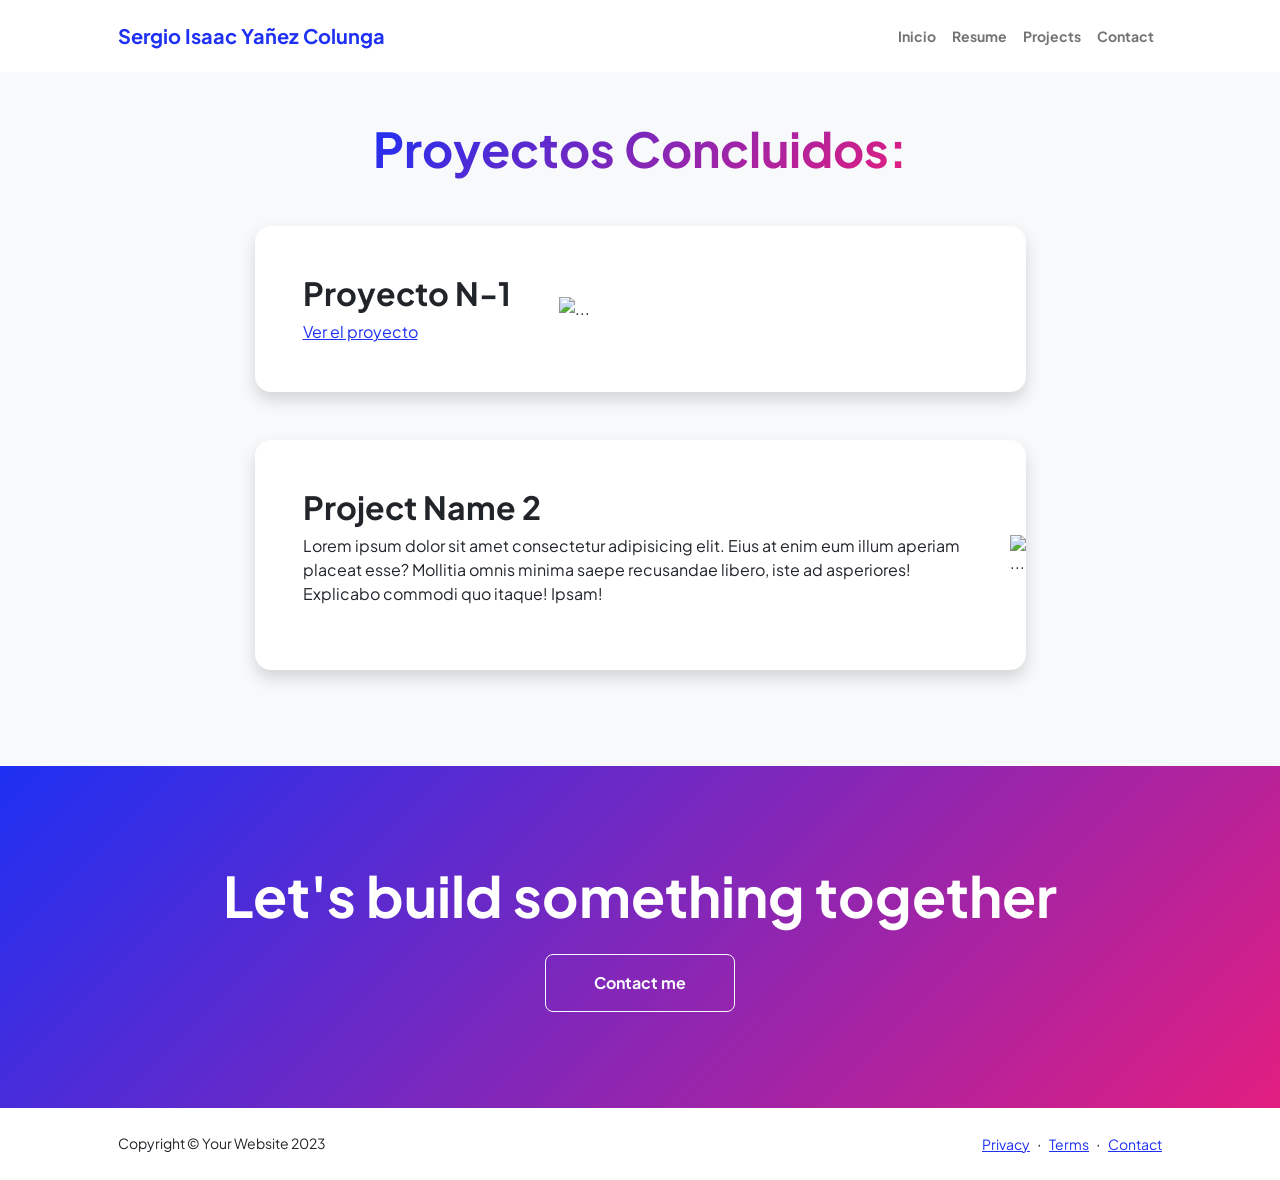
==== projects.html @ 1ba43078 "Add files via upload ." ====
<!DOCTYPE html>
<html lang="en">
    <head>
        <meta charset="utf-8" />
        <meta name="viewport" content="width=device-width, initial-scale=1, shrink-to-fit=no" />
        <meta name="description" content="" />
        <meta name="author" content="" />
        <title>Modern Business - Start Bootstrap Template</title>
        <!-- Favicon-->
        <link rel="icon" type="image/x-icon" href="assets/favicon.ico" />
        <!-- Custom Google font-->
        <link rel="preconnect" href="https://fonts.googleapis.com" />
        <link rel="preconnect" href="https://fonts.gstatic.com" crossorigin />
        <link href="https://fonts.googleapis.com/css2?family=Plus+Jakarta+Sans:wght@100;200;300;400;500;600;700;800;900&amp;display=swap" rel="stylesheet" />
        <!-- Bootstrap icons-->
        <link href="https://cdn.jsdelivr.net/npm/bootstrap-icons@1.8.1/font/bootstrap-icons.css" rel="stylesheet" />
        <!-- Core theme CSS (includes Bootstrap)-->
        <link href="css/styles.css" rel="stylesheet" />
    </head>
    <body class="d-flex flex-column h-100 bg-light">
        <main class="flex-shrink-0">
            <!-- Navigation-->
            <nav class="navbar navbar-expand-lg navbar-light bg-white py-3">
                <div class="container px-5">
                    <a class="navbar-brand" href="index.html"><span class="fw-bolder text-primary">Sergio Isaac Yañez Colunga</span></a>
                    <button class="navbar-toggler" type="button" data-bs-toggle="collapse" data-bs-target="#navbarSupportedContent" aria-controls="navbarSupportedContent" aria-expanded="false" aria-label="Toggle navigation"><span class="navbar-toggler-icon"></span></button>
                    <div class="collapse navbar-collapse" id="navbarSupportedContent">
                        <ul class="navbar-nav ms-auto mb-2 mb-lg-0 small fw-bolder">
                            <li class="nav-item"><a class="nav-link" href="index.html">Inicio</a></li>
                            <li class="nav-item"><a class="nav-link" href="resume.html">Resume</a></li>
                            <li class="nav-item"><a class="nav-link" href="projects.html">Projects</a></li>
                            <li class="nav-item"><a class="nav-link" href="contact.html">Contact</a></li>
                        </ul>
                    </div>
                </div>
            </nav>
            <!-- Projects Section-->
            <section class="py-5">
                <div class="container px-5 mb-5">
                    <div class="text-center mb-5">
                        <h1 class="display-5 fw-bolder mb-0"><span class="text-gradient d-inline">Proyectos Concluidos:</span></h1>
                    </div>
                    <div class="row gx-5 justify-content-center">
                        <div class="col-lg-11 col-xl-9 col-xxl-8">
                            <!-- Project Card 1-->
                            <div class="card overflow-hidden shadow rounded-4 border-0 mb-5">
                                <div class="card-body p-0">
                                    <div class="d-flex align-items-center">
                                        <div class="p-5">
                                            <h2 class="fw-bolder">Proyecto N-1</h2>
                                            <a href="https://m3-v0.github.io/Exercise2/"> Ver el proyecto</a>
                                            
                                        </div>
                                        <img class="img-fluid" src="https://dark-skys.com/cdn/shop/files/BlackJetCloseup_5000x.jpg?v=1764044664
                                        " alt="..." />
                                    </div>
                                </div>
                            </div>
                            <!-- Project Card 2-->
                            <div class="card overflow-hidden shadow rounded-4 border-0">
                                <div class="card-body p-0">
                                    <div class="d-flex align-items-center">
                                        <div class="p-5">
                                            <h2 class="fw-bolder">Project Name 2</h2>
                                            <p>Lorem ipsum dolor sit amet consectetur adipisicing elit. Eius at enim eum illum aperiam placeat esse? Mollitia omnis minima saepe recusandae libero, iste ad asperiores! Explicabo commodi quo itaque! Ipsam!</p>
                                        </div>
                                        <img class="img-fluid" src="https://dummyimage.com/300x400/343a40/6c757d" alt="..." />
                                    </div>
                                </div>
                            </div>
                        </div>
                    </div>
                </div>
            </section>
            <!-- Call to action section-->
            <section class="py-5 bg-gradient-primary-to-secondary text-white">
                <div class="container px-5 my-5">
                    <div class="text-center">
                        <h2 class="display-4 fw-bolder mb-4">Let's build something together</h2>
                        <a class="btn btn-outline-light btn-lg px-5 py-3 fs-6 fw-bolder" href="contact.html">Contact me</a>
                    </div>
                </div>
            </section>
        </main>
        <!-- Footer-->
        <footer class="bg-white py-4 mt-auto">
            <div class="container px-5">
                <div class="row align-items-center justify-content-between flex-column flex-sm-row">
                    <div class="col-auto"><div class="small m-0">Copyright &copy; Your Website 2023</div></div>
                    <div class="col-auto">
                        <a class="small" href="#!">Privacy</a>
                        <span class="mx-1">&middot;</span>
                        <a class="small" href="#!">Terms</a>
                        <span class="mx-1">&middot;</span>
                        <a class="small" href="#!">Contact</a>
                    </div>
                </div>
            </div>
        </footer>
        <!-- Bootstrap core JS-->
        <script src="https://cdn.jsdelivr.net/npm/bootstrap@5.2.3/dist/js/bootstrap.bundle.min.js"></script>
        <!-- Core theme JS-->
        <script src="js/scripts.js"></script>
    </body>
</html>
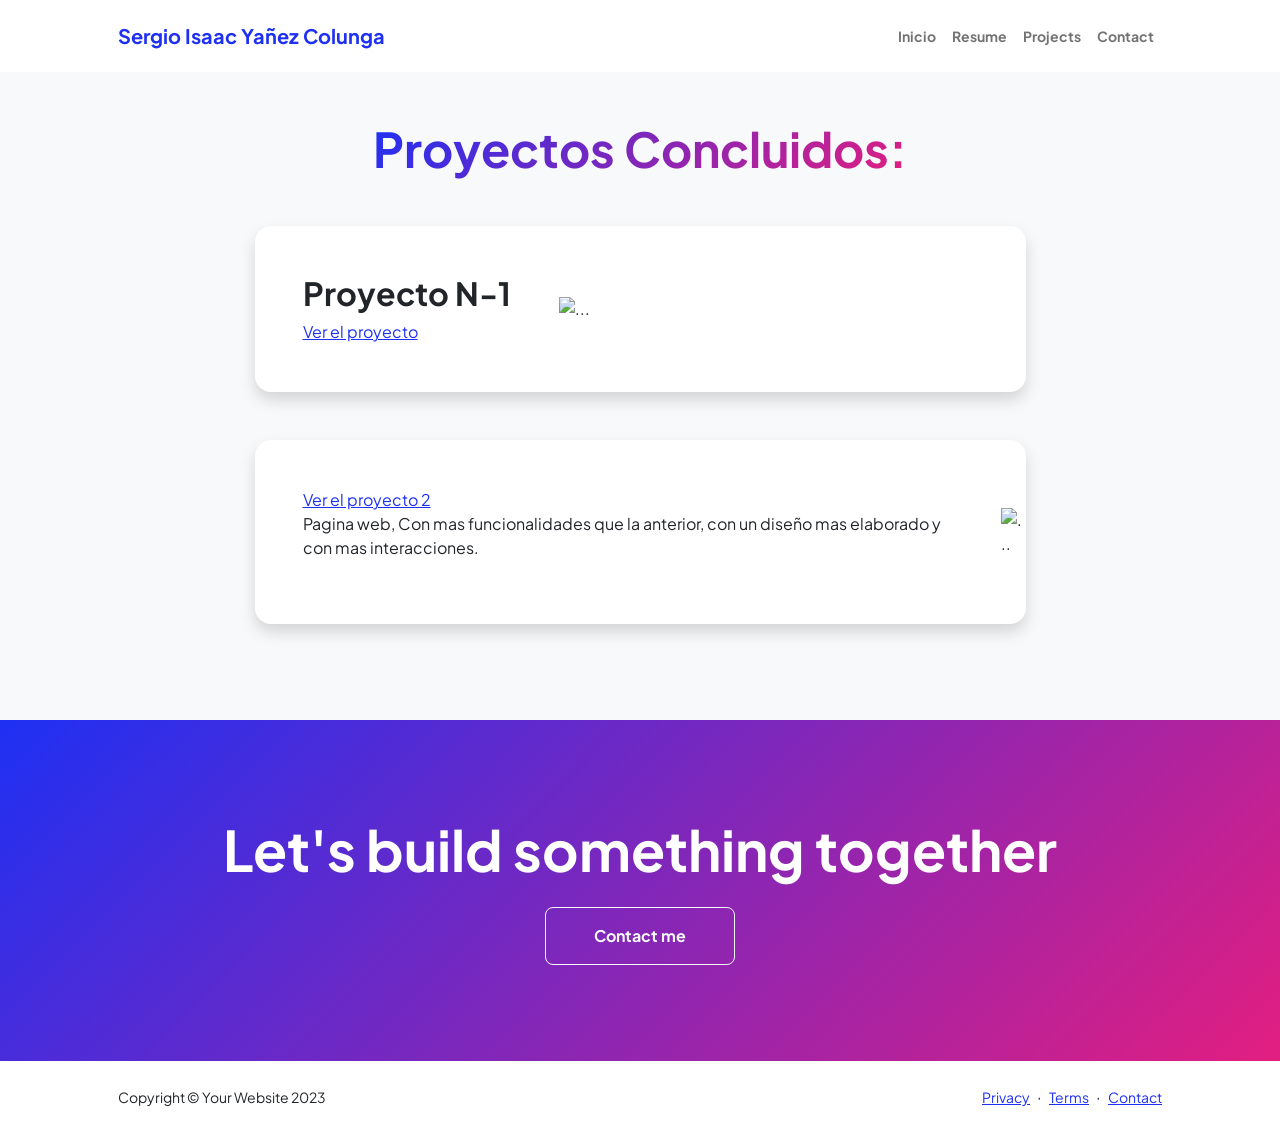
==== commit 711fe6c7: "Modify Project Name 2 details in projects.html Updated project description and added project link." ====
--- a/projects.html
+++ b/projects.html
@@ -61,8 +61,8 @@
                                 <div class="card-body p-0">
                                     <div class="d-flex align-items-center">
                                         <div class="p-5">
-                                            <h2 class="fw-bolder">Project Name 2</h2>
-                                            <p>Lorem ipsum dolor sit amet consectetur adipisicing elit. Eius at enim eum illum aperiam placeat esse? Mollitia omnis minima saepe recusandae libero, iste ad asperiores! Explicabo commodi quo itaque! Ipsam!</p>
+                                           <a href="https://sergioyanez547-spec.github.io/Project-Web2/"> Ver el proyecto 2</a>
+                                            <p>Pagina web, Con mas funcionalidades que la anterior, con un diseño mas elaborado y con mas interacciones.</p>
                                         </div>
                                         <img class="img-fluid" src="https://dummyimage.com/300x400/343a40/6c757d" alt="..." />
                                     </div>
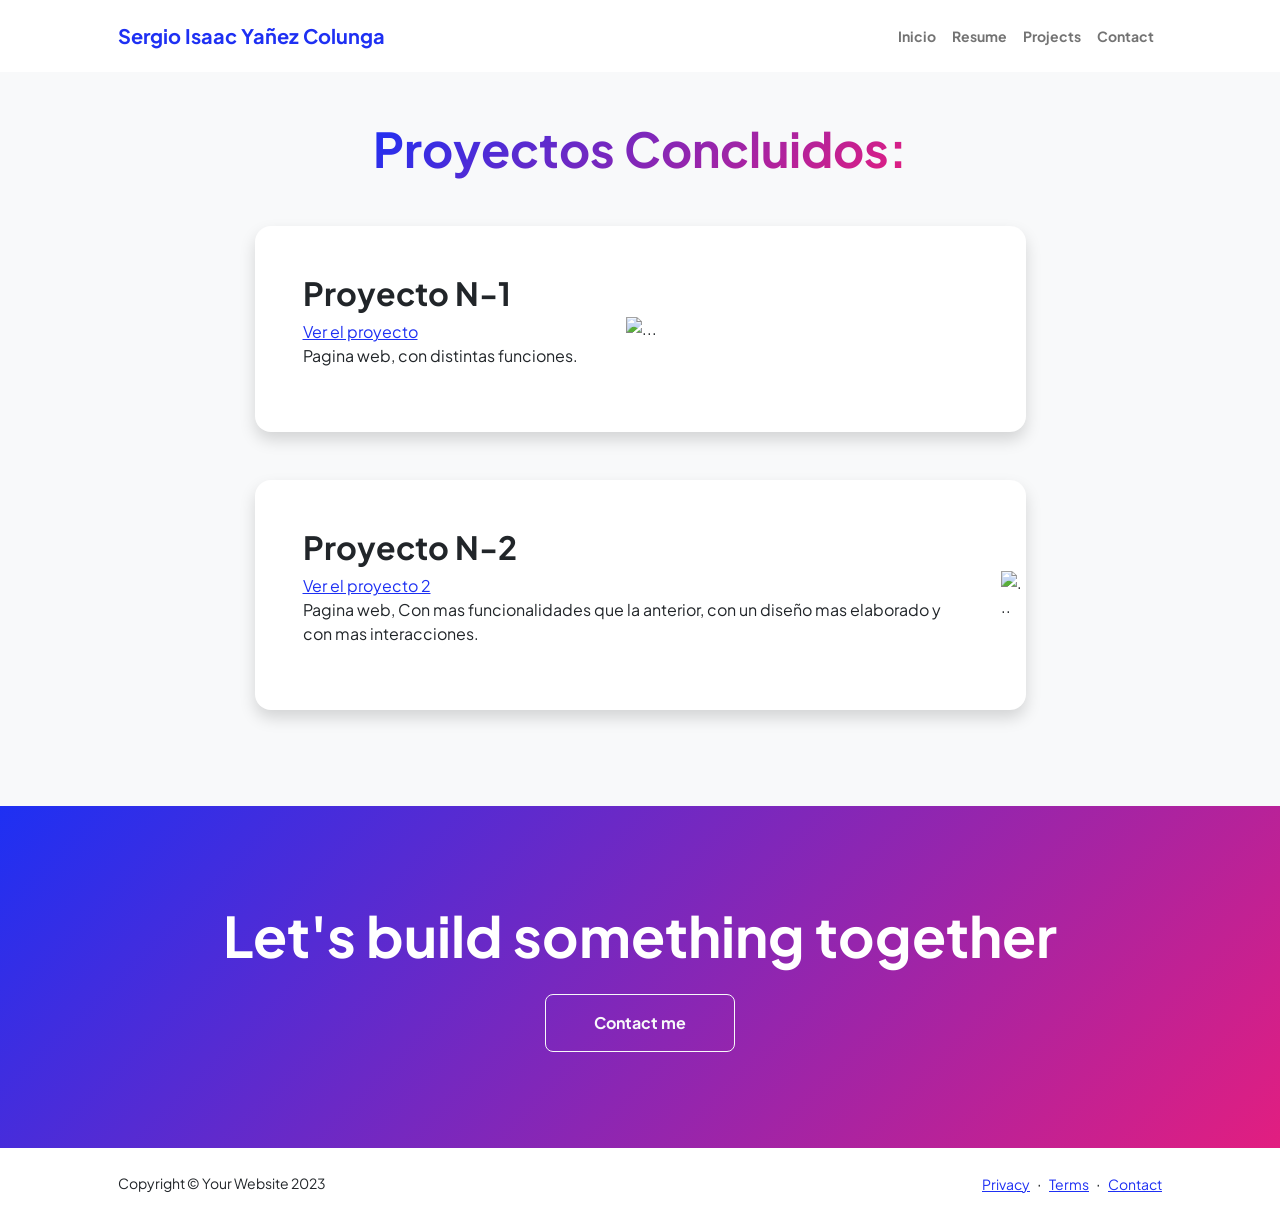
==== commit be6a2a27: "Update projects.html" ====
--- a/projects.html
+++ b/projects.html
@@ -49,10 +49,10 @@
                                         <div class="p-5">
                                             <h2 class="fw-bolder">Proyecto N-1</h2>
                                             <a href="https://m3-v0.github.io/Exercise2/"> Ver el proyecto</a>
+                                             <p>Pagina web, con distintas funciones.</p>
                                             
                                         </div>
-                                        <img class="img-fluid" src="https://dark-skys.com/cdn/shop/files/BlackJetCloseup_5000x.jpg?v=1764044664
-                                        " alt="..." />
+                                         <img class="img-fluid" src="https://dummyimage.com/300x400/343a40/6c757d" alt="..." />
                                     </div>
                                 </div>
                             </div>
@@ -61,6 +61,7 @@
                                 <div class="card-body p-0">
                                     <div class="d-flex align-items-center">
                                         <div class="p-5">
+                                            <h2 class="fw-bolder">Proyecto N-2</h2>
                                            <a href="https://sergioyanez547-spec.github.io/Project-Web2/"> Ver el proyecto 2</a>
                                             <p>Pagina web, Con mas funcionalidades que la anterior, con un diseño mas elaborado y con mas interacciones.</p>
                                         </div>
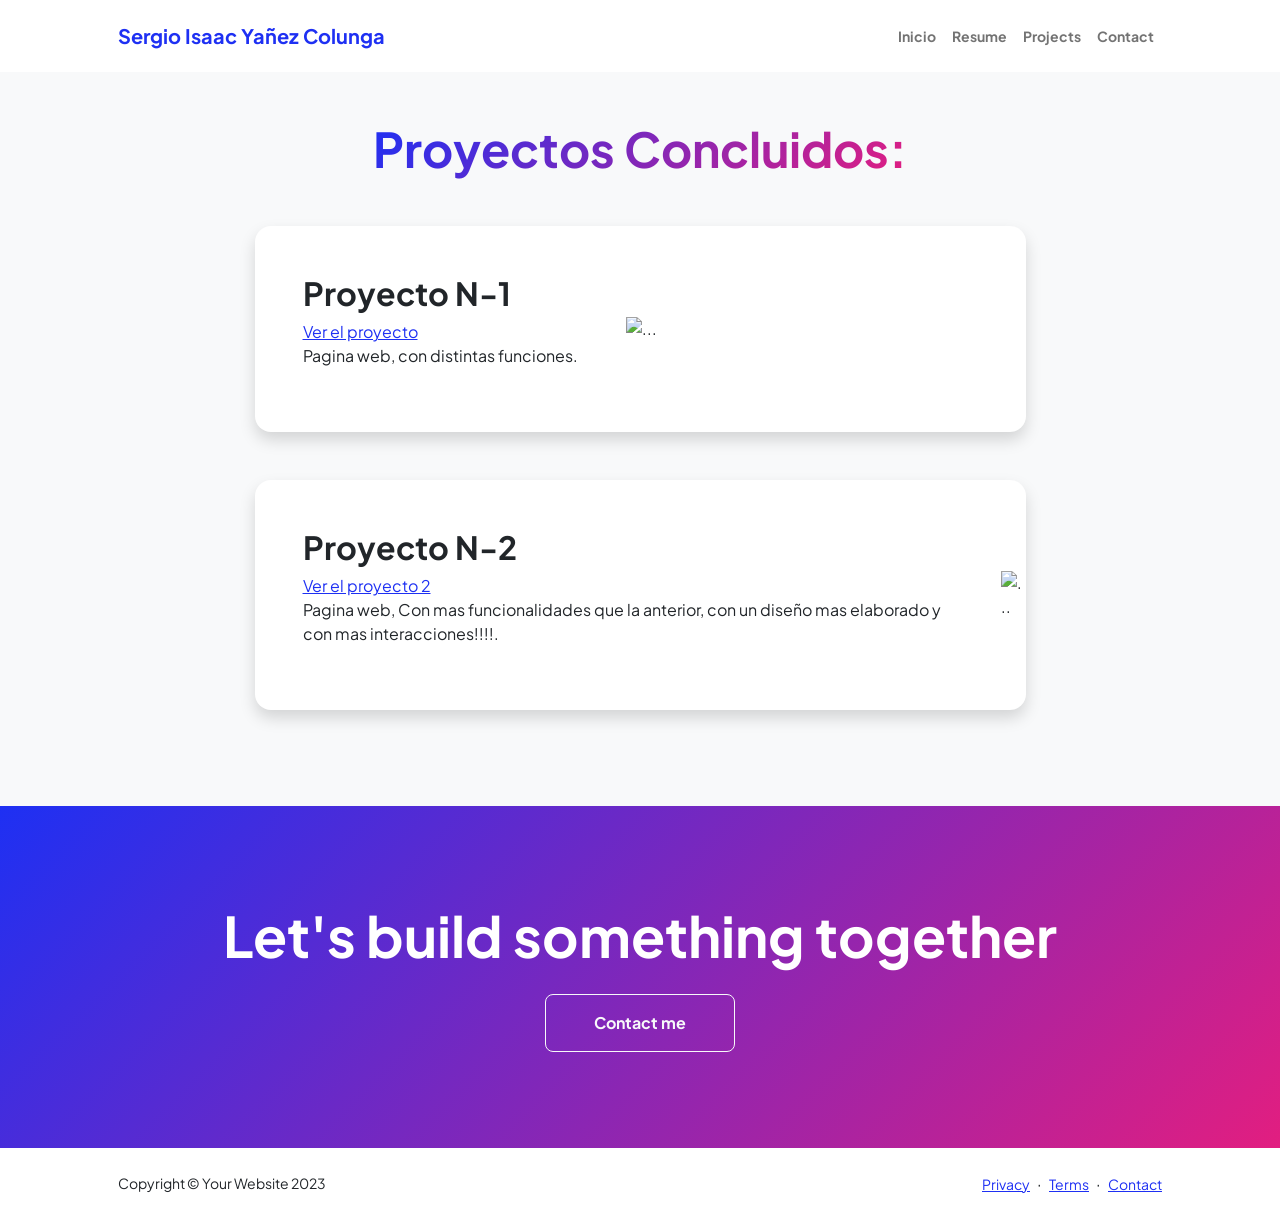
==== commit 9602f442: "Revise project 2 description for clarity Updated project description to emphasize features." ====
--- a/projects.html
+++ b/projects.html
@@ -62,8 +62,8 @@
                                     <div class="d-flex align-items-center">
                                         <div class="p-5">
                                             <h2 class="fw-bolder">Proyecto N-2</h2>
-                                           <a href="https://sergioyanez547-spec.github.io/Project-Web2/"> Ver el proyecto 2</a>
-                                            <p>Pagina web, Con mas funcionalidades que la anterior, con un diseño mas elaborado y con mas interacciones.</p>
+                                           <a href="https://sergioyanez547-spec.github.io/Interactive-Map/"> Ver el proyecto 2</a>
+                                            <p>Pagina web, Con mas funcionalidades que la anterior, con un diseño mas elaborado y con mas interacciones!!!!.</p>
                                         </div>
                                         <img class="img-fluid" src="https://dummyimage.com/300x400/343a40/6c757d" alt="..." />
                                     </div>
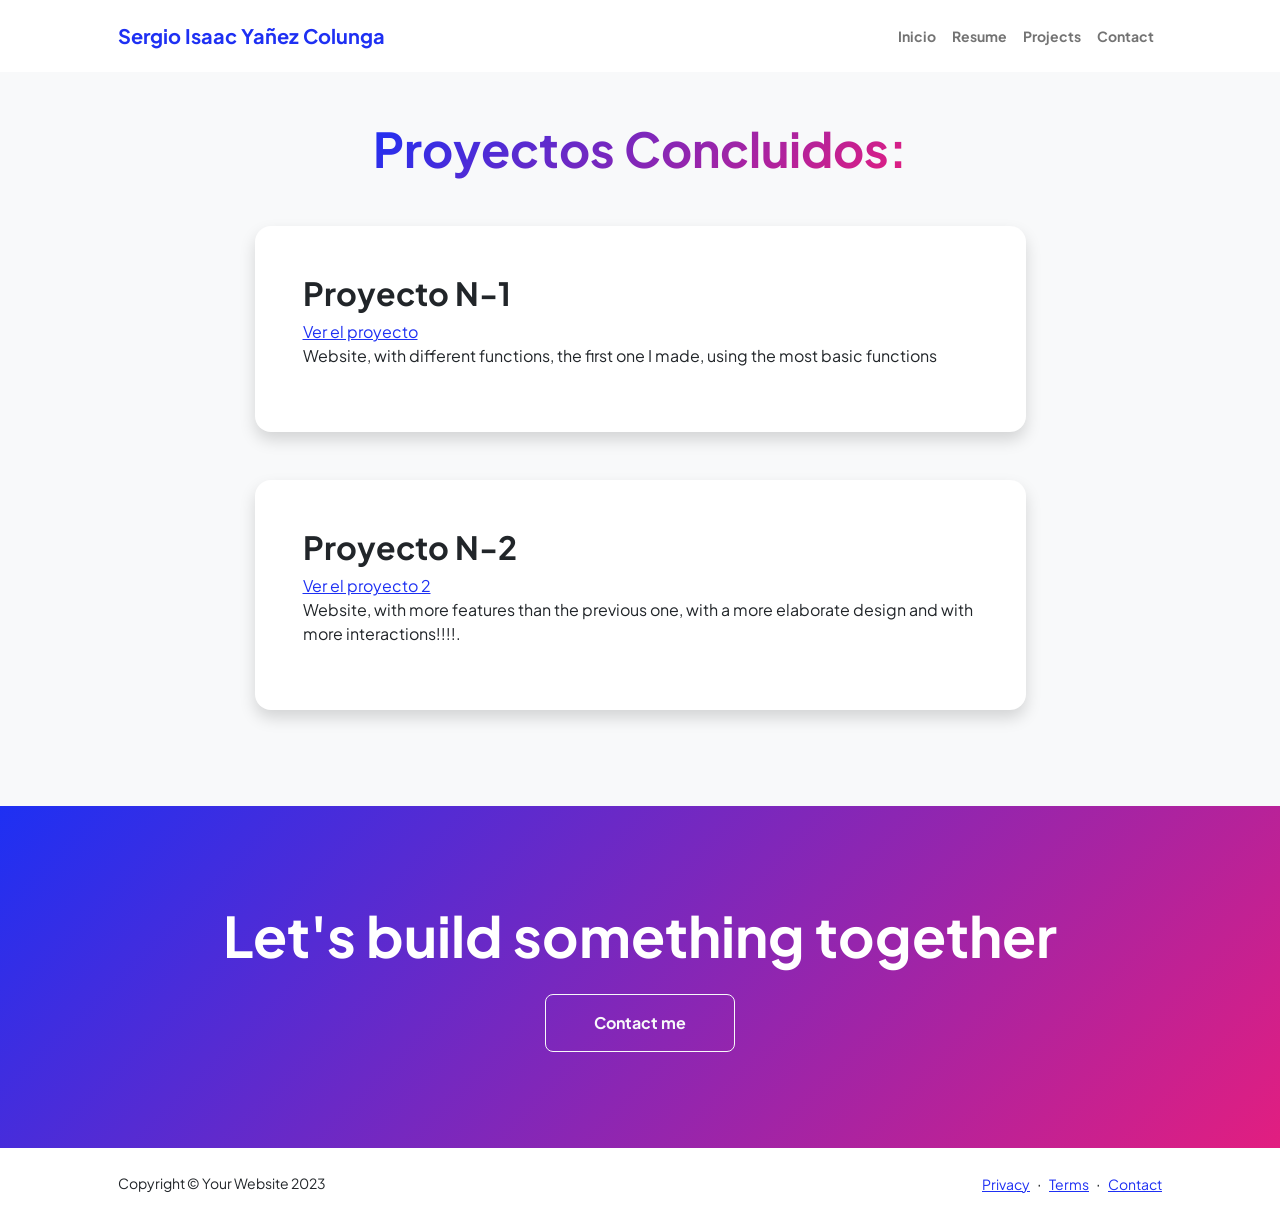
==== commit 3ba0bbc4: "Update projects.html" ====
--- a/projects.html
+++ b/projects.html
@@ -49,10 +49,10 @@
                                         <div class="p-5">
                                             <h2 class="fw-bolder">Proyecto N-1</h2>
                                             <a href="https://m3-v0.github.io/Exercise2/"> Ver el proyecto</a>
-                                             <p>Pagina web, con distintas funciones.</p>
+                                             <p>Website, with different functions, the first one I made, using the most basic functions</p>
                                             
                                         </div>
-                                         <img class="img-fluid" src="https://dummyimage.com/300x400/343a40/6c757d" alt="..." />
+                                        
                                     </div>
                                 </div>
                             </div>
@@ -63,9 +63,9 @@
                                         <div class="p-5">
                                             <h2 class="fw-bolder">Proyecto N-2</h2>
                                            <a href="https://sergioyanez547-spec.github.io/Interactive-Map/"> Ver el proyecto 2</a>
-                                            <p>Pagina web, Con mas funcionalidades que la anterior, con un diseño mas elaborado y con mas interacciones!!!!.</p>
+                                            <p>Website, with more features than the previous one, with a more elaborate design and with more interactions!!!!.</p>
                                         </div>
-                                        <img class="img-fluid" src="https://dummyimage.com/300x400/343a40/6c757d" alt="..." />
+                                       
                                     </div>
                                 </div>
                             </div>
